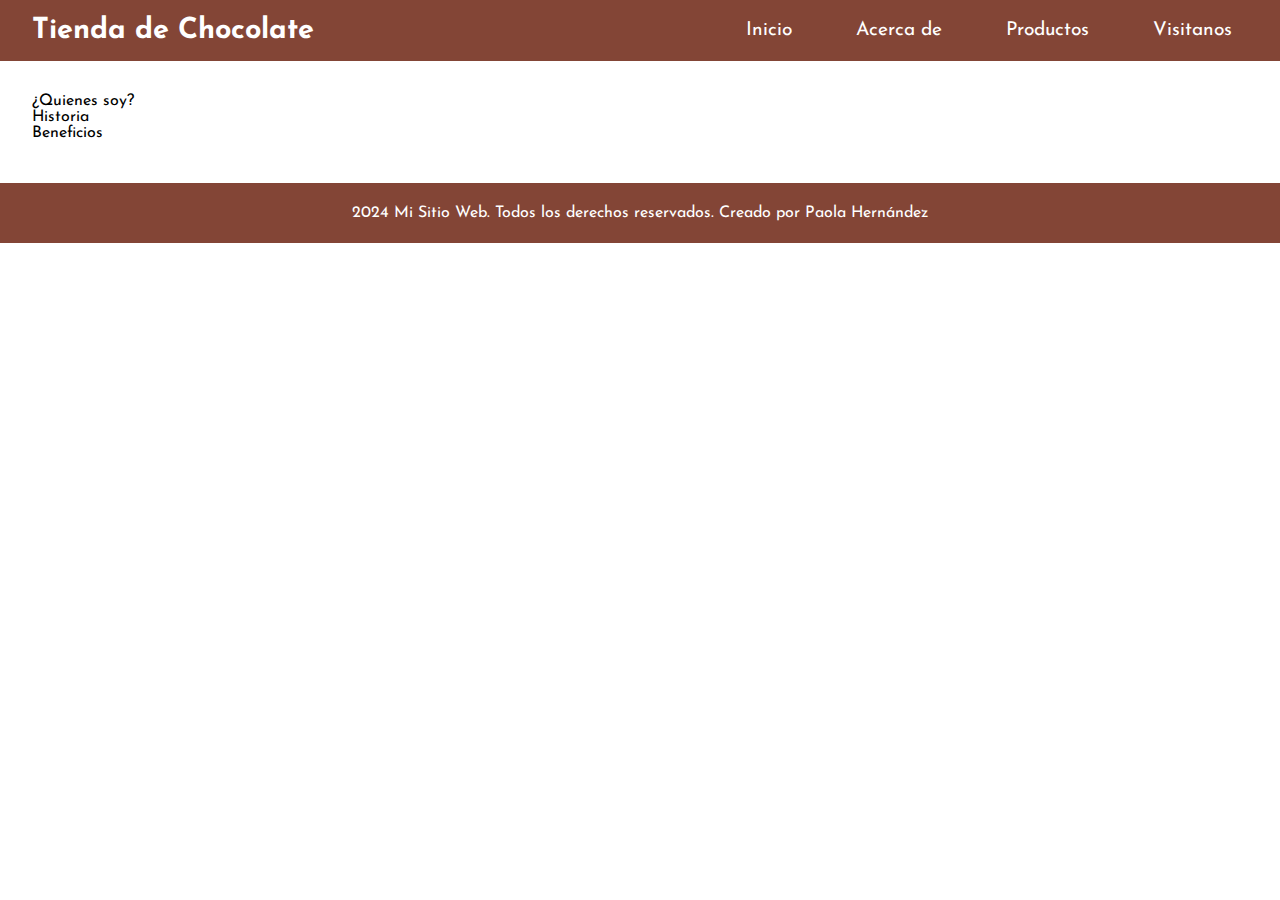
==== about.html @ 927e00bd "Actualizacion, proyecto mejorado y adaptado con las practicas realizadas en el modulo dos" ====
<!DOCTYPE html>
<html lang="en">
  <head>
    <meta charset="UTF-8" />
    <meta name="viewport" content="width=device-width, initial-scale=1.0" />
    <title>Productos</title>
    <link rel="shortcut icon" href="./img/vista.png" type="image/x-icon" />
    <link rel="stylesheet" href="./css/acerca.css" />
    <link rel="preconnect" href="https://fonts.googleapis.com" />
    <link rel="preconnect" href="https://fonts.gstatic.com" crossorigin />
    <link
      href="https://fonts.googleapis.com/css2?family=Josefin+Sans:ital,wght@0,100..700;1,100..700&display=swap"
      rel="stylesheet"
    />
  </head>
  <body>
    <header>
      <h1>Tienda de Chocolate</h1>
      <nav class="navbar">
        <ul>
          <li><a href="home.html">Inicio</a></li>
          <li><a href="about.html">Acerca de</a></li>
          <li><a href="Products.html">Productos</a></li>
          <li><a href="Visitus.html">Visitanos</a></li>
        </ul>
      </nav>
    </header>

    <main>
      <section>
        <div>¿Quienes soy?</div>
        <div>Historia</div>
        <div>Beneficios</div>
      </section>
    </main>

    <footer>
      <p>
        2024 Mi Sitio Web. Todos los derechos reservados. Creado por Paola
        Hernández
      </p>
    </footer>
  </body>
</html>
---- css/acerca.css ----
* {
  margin: 0;
  padding: 0;
  box-sizing: border-box;
  font-family: "Josefin Sans", serif;
}

/* Estilos para nuestro contenedor "header" */
header {
  background-color: #834536;
  display: flex;
  justify-content: space-between;
  align-items: center;
  padding: 1rem 2rem;
}

/* Dentro de header, estilos para el h1 */
header h1 {
  color: white;
  font-size: 1.8rem;
}

/* Cambiamos los estilos de la lista no ordenada */
nav ul {
  list-style: none;
  display: flex;
  gap: 32px;
}

nav ul li a {
  color: white;
  text-decoration: none;
  padding: 0.5rem 1rem;
  border-radius: 4px;
  transition: all 0.3s ease;
  font-size: 1.2rem;
}

nav ul li a:hover {
  /*background-color: #555;*/
  color: #fbd67c;
}

main {
  padding: 2rem;
  margin-bottom: 10px;
}

/* Estilos del footer */
footer {
  display: flex;
  background-color: #834536;
  color: white;
  padding: 1rem;
  justify-content: center;
  align-items: center;
  text-align: center;
  height: 60px;
  bottom: 0;
  width: 100%;
}
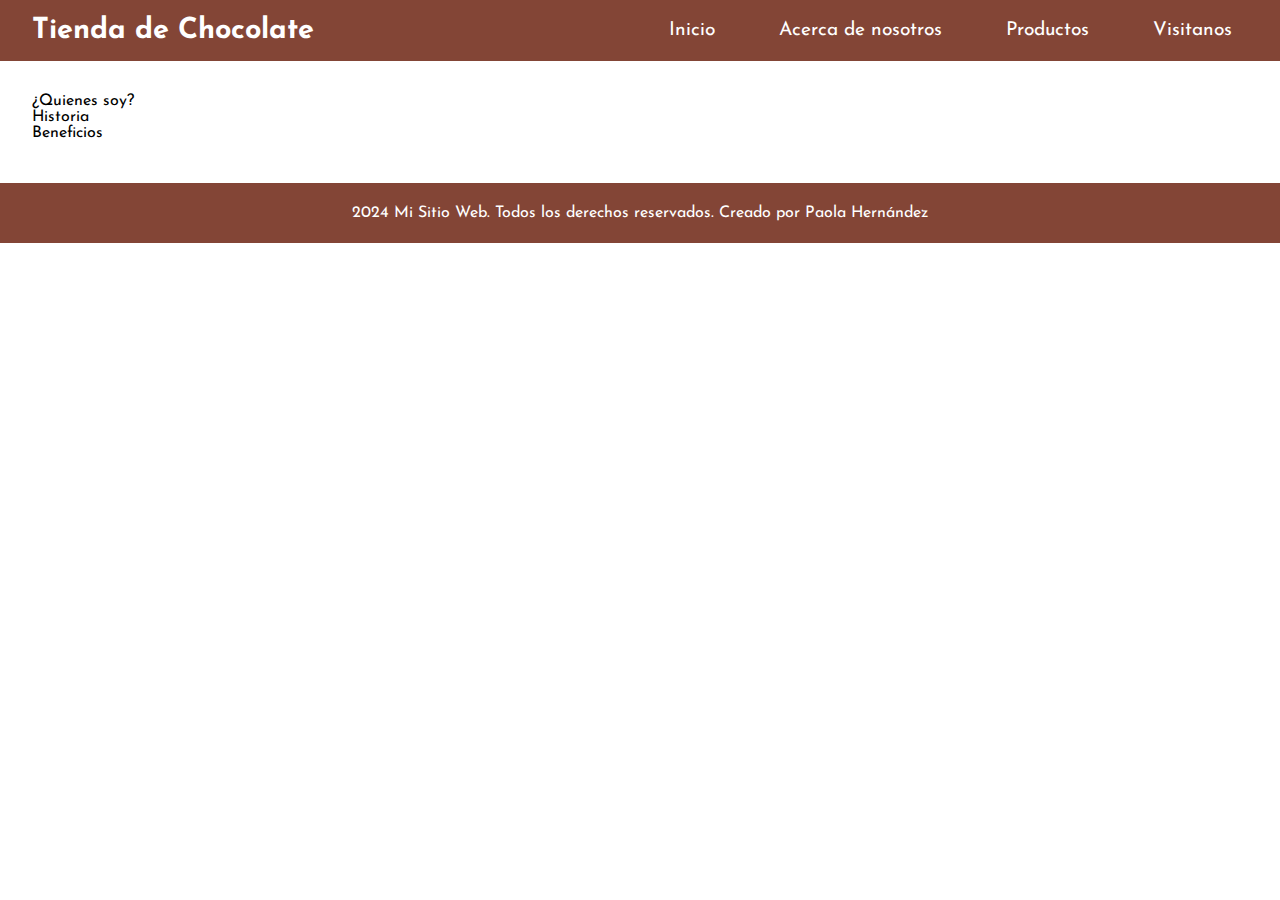
==== commit 5880c01b: "Cambios en el navbar en los enlaces de html que estaban mal referenciados" ====
--- a/about.html
+++ b/about.html
@@ -18,10 +18,10 @@
       <h1>Tienda de Chocolate</h1>
       <nav class="navbar">
         <ul>
-          <li><a href="home.html">Inicio</a></li>
-          <li><a href="about.html">Acerca de</a></li>
-          <li><a href="Products.html">Productos</a></li>
-          <li><a href="Visitus.html">Visitanos</a></li>
+          <li><a href="index.html">Inicio</a></li>
+          <li><a href="about.html">Acerca de nosotros</a></li>
+          <li><a href="products.html">Productos</a></li>
+          <li><a href="visitus.html">Visitanos</a></li>
         </ul>
       </nav>
     </header>
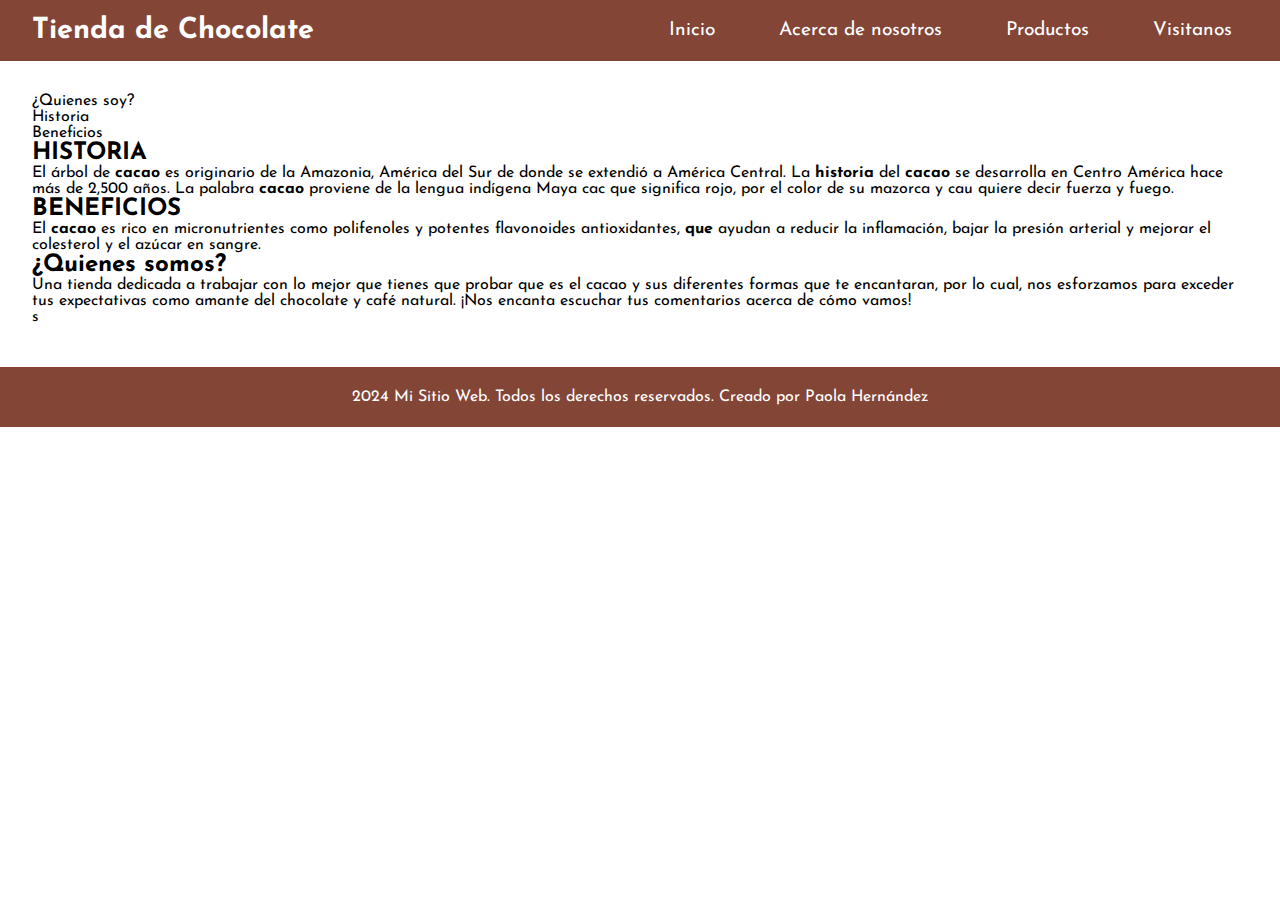
==== commit 859aaec1: "Se agrego secciones con divs falta meterle css" ====
--- a/about.html
+++ b/about.html
@@ -32,6 +32,42 @@
         <div>Historia</div>
         <div>Beneficios</div>
       </section>
+
+      <section>
+        <div>
+          <h2>HISTORIA</h2>
+          <p>
+            El árbol de <strong>cacao</strong> es originario de la Amazonia,
+            América del Sur de donde se extendió a América Central.
+            La <strong>historia</strong> del <strong>cacao</strong> se
+            desarrolla en Centro América hace más de 2,500 años. La
+            palabra <strong>cacao</strong> proviene de la lengua indígena Maya
+            cac que significa rojo, por el color de su mazorca y cau quiere
+            decir fuerza y fuego.
+          </p>
+        </div>
+        <div>
+          <h2>BENEFICIOS</h2>
+          <p>
+            El <strong>cacao</strong> es rico en micronutrientes como
+            polifenoles y potentes flavonoides
+            antioxidantes, <strong>que</strong> ayudan a reducir la inflamación,
+            bajar la presión arterial y mejorar el colesterol y el azúcar en
+            sangre.
+          </p>
+        </div>
+        <div>
+          <h2>¿Quienes somos?</h2>
+          <p>
+            Una tienda dedicada a trabajar con lo mejor que tienes que probar
+            que es el cacao y sus diferentes formas que te encantaran, por lo
+            cual, nos esforzamos para exceder tus expectativas como amante del
+            chocolate y café natural. ¡Nos encanta escuchar tus comentarios
+            acerca de cómo vamos! 
+          </p>
+        </div>
+        s
+      </section>
     </main>
 
     <footer>
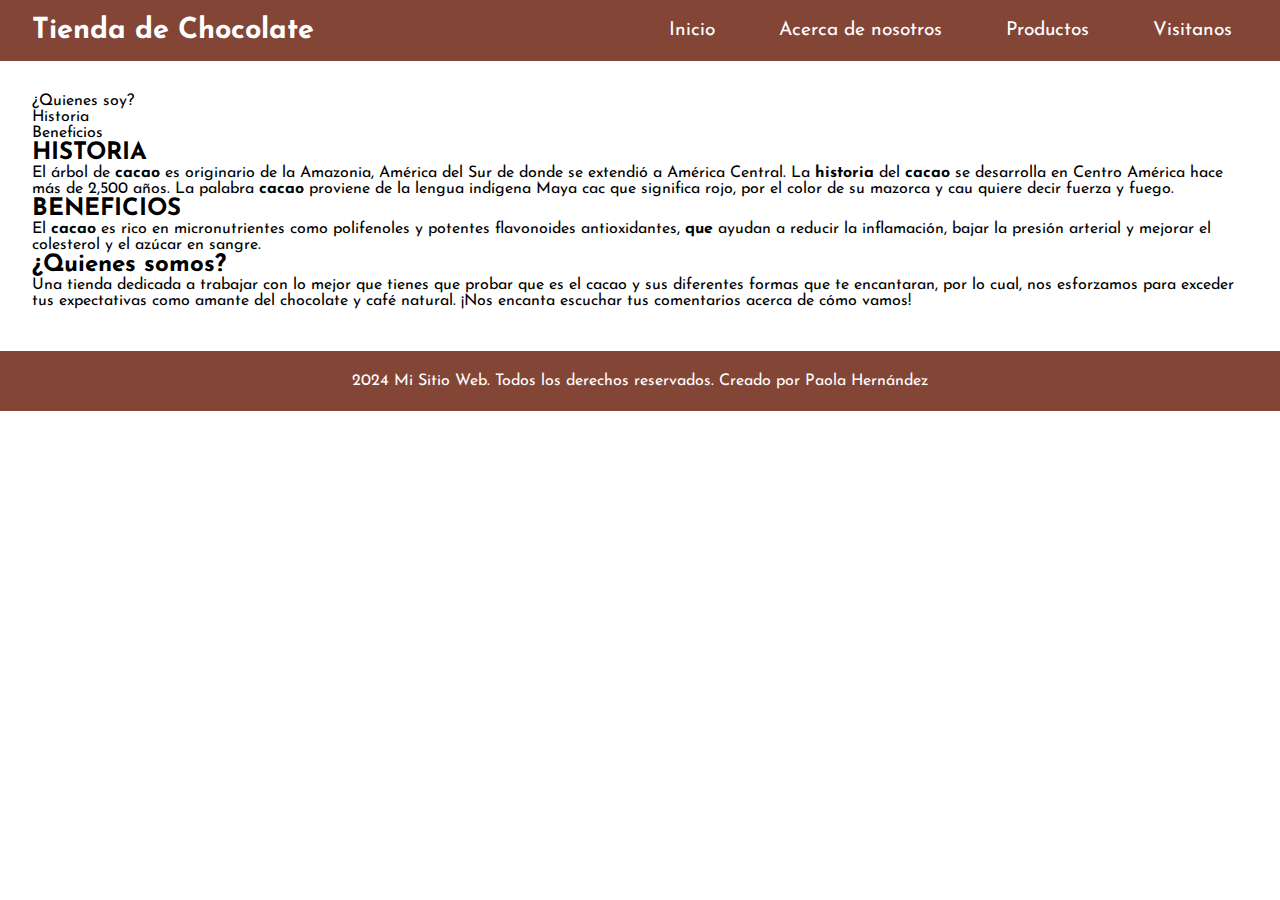
==== commit 9ad4877a: "Se quito una letra de mas" ====
--- a/about.html
+++ b/about.html
@@ -66,7 +66,6 @@
             acerca de cómo vamos! 
           </p>
         </div>
-        s
       </section>
     </main>
 
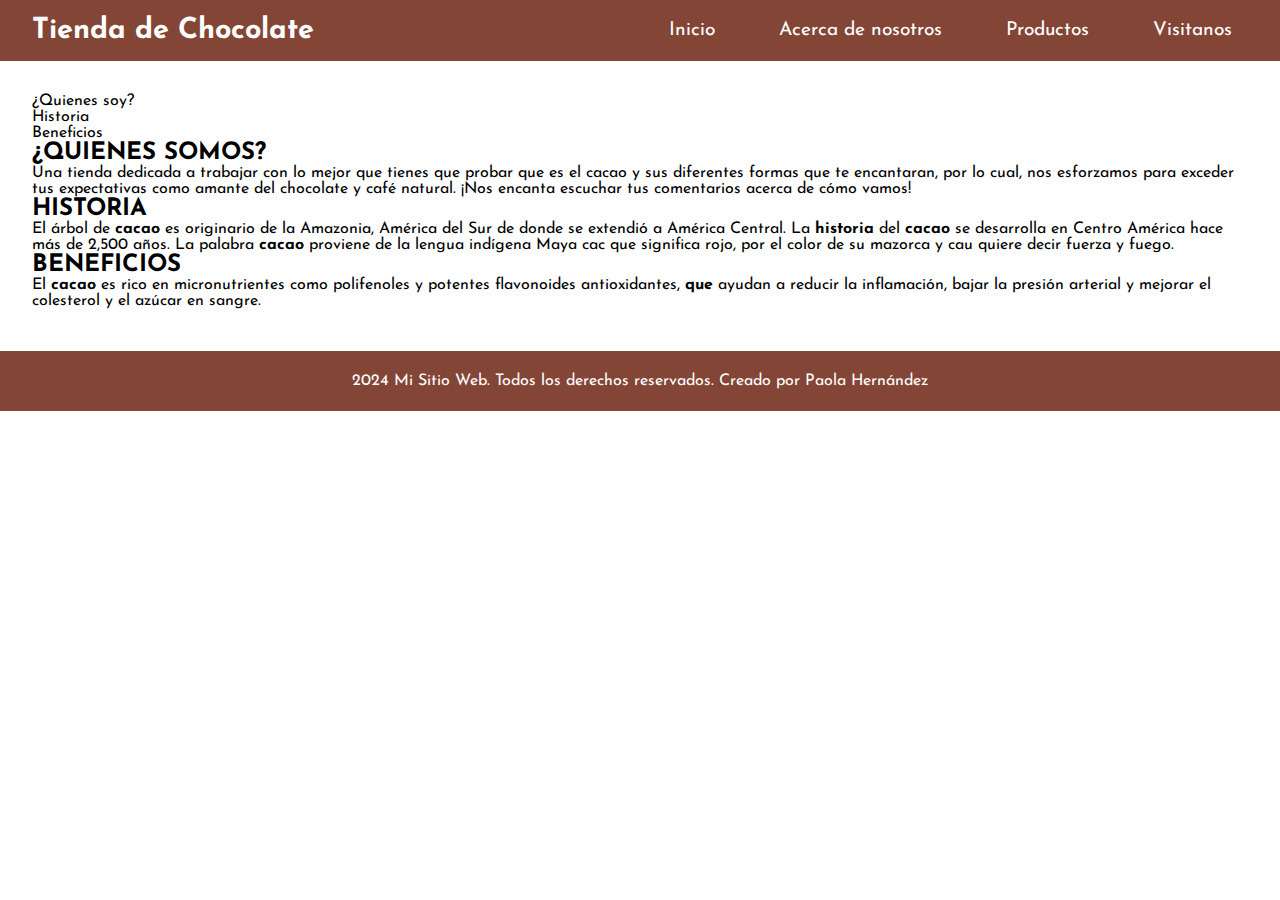
==== commit 83c9b50b: "Se acomodaron los textos en about.ccs" ====
--- a/about.html
+++ b/about.html
@@ -35,6 +35,16 @@
 
       <section>
         <div>
+          <div>
+            <h2>¿QUIENES SOMOS?</h2>
+            <p>
+              Una tienda dedicada a trabajar con lo mejor que tienes que probar
+              que es el cacao y sus diferentes formas que te encantaran, por lo
+              cual, nos esforzamos para exceder tus expectativas como amante del
+              chocolate y café natural. ¡Nos encanta escuchar tus comentarios
+              acerca de cómo vamos! 
+            </p>
+          </div>
           <h2>HISTORIA</h2>
           <p>
             El árbol de <strong>cacao</strong> es originario de la Amazonia,
@@ -45,26 +55,16 @@
             cac que significa rojo, por el color de su mazorca y cau quiere
             decir fuerza y fuego.
           </p>
-        </div>
-        <div>
-          <h2>BENEFICIOS</h2>
-          <p>
-            El <strong>cacao</strong> es rico en micronutrientes como
-            polifenoles y potentes flavonoides
-            antioxidantes, <strong>que</strong> ayudan a reducir la inflamación,
-            bajar la presión arterial y mejorar el colesterol y el azúcar en
-            sangre.
-          </p>
-        </div>
-        <div>
-          <h2>¿Quienes somos?</h2>
-          <p>
-            Una tienda dedicada a trabajar con lo mejor que tienes que probar
-            que es el cacao y sus diferentes formas que te encantaran, por lo
-            cual, nos esforzamos para exceder tus expectativas como amante del
-            chocolate y café natural. ¡Nos encanta escuchar tus comentarios
-            acerca de cómo vamos! 
-          </p>
+          <div>
+            <h2>BENEFICIOS</h2>
+            <p>
+              El <strong>cacao</strong> es rico en micronutrientes como
+              polifenoles y potentes flavonoides
+              antioxidantes, <strong>que</strong> ayudan a reducir la
+              inflamación, bajar la presión arterial y mejorar el colesterol y
+              el azúcar en sangre.
+            </p>
+          </div>
         </div>
       </section>
     </main>
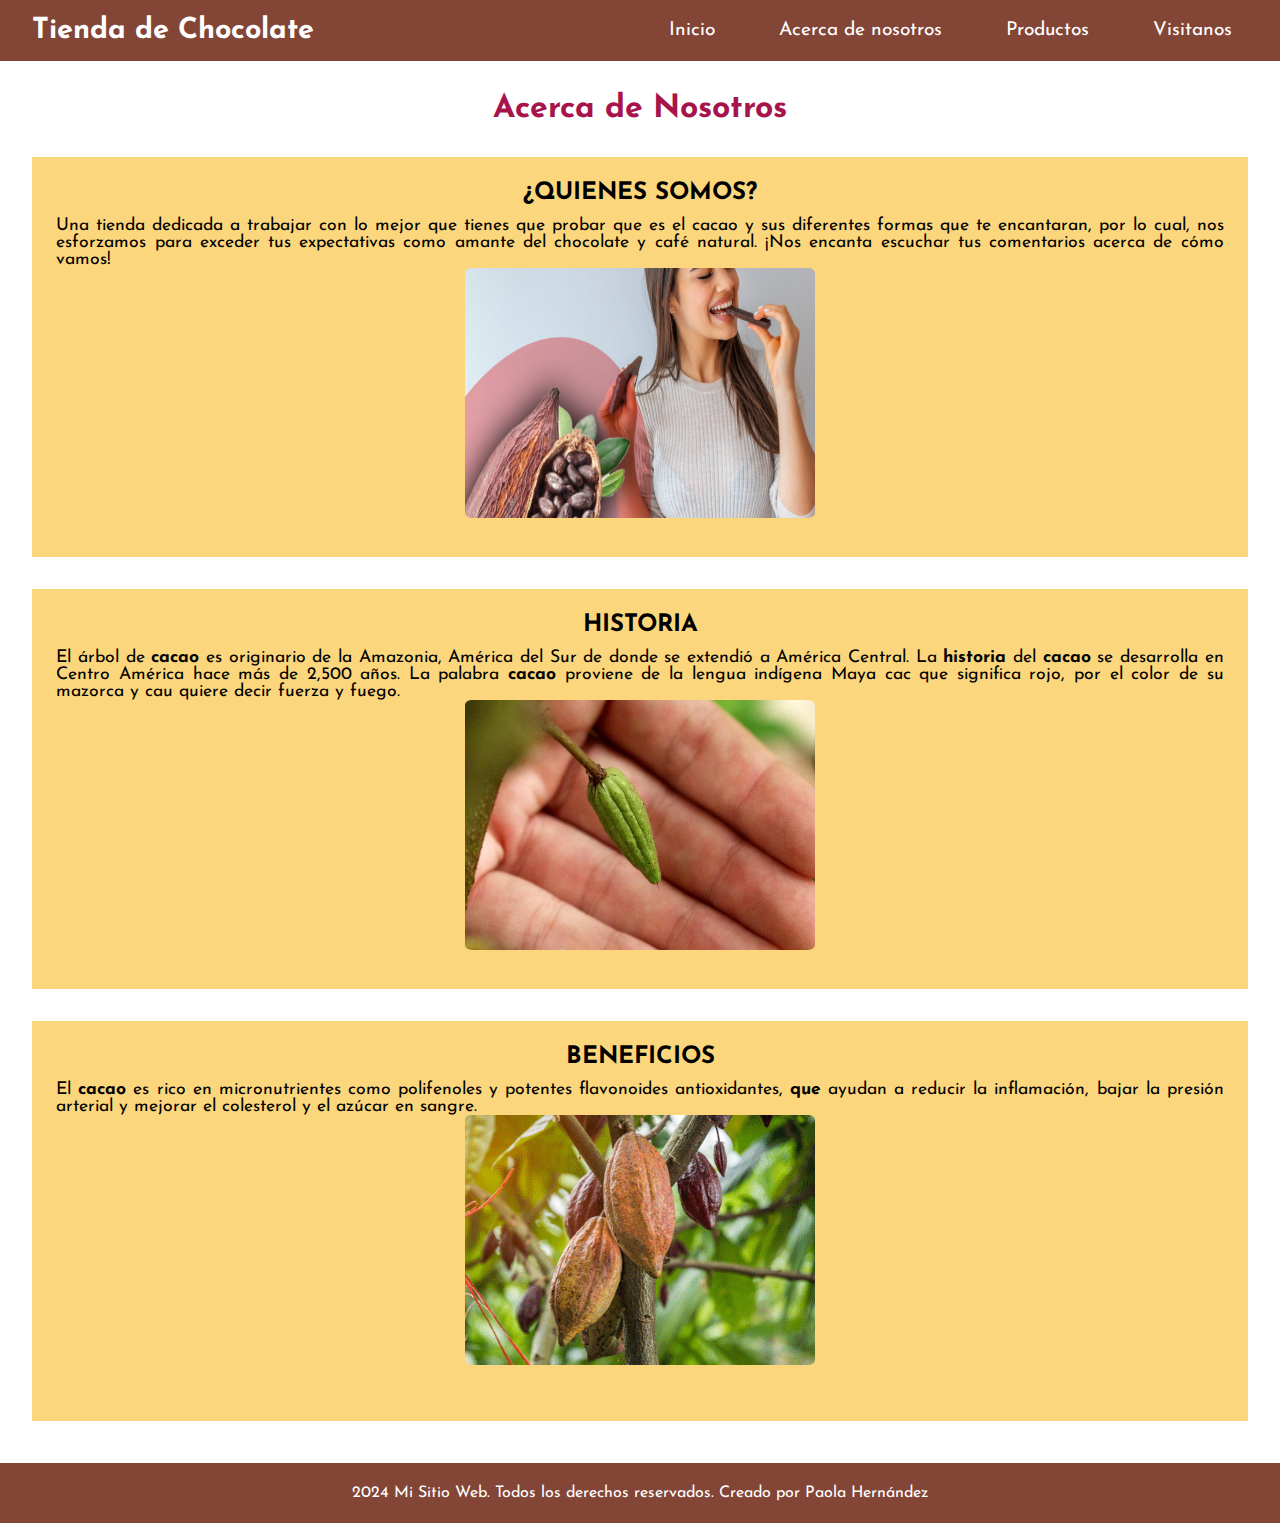
==== commit 8c656543: "Avances de la seccion about" ====
--- a/about.html
+++ b/about.html
@@ -27,15 +27,13 @@
     </header>
 
     <main>
-      <section>
-        <div>¿Quienes soy?</div>
-        <div>Historia</div>
-        <div>Beneficios</div>
-      </section>
+      <div class="about-title">
+        <h1>Acerca de Nosotros</h1>
+      </div>
 
       <section>
-        <div>
-          <div>
+        <div class="textos-container">
+          <div class="texto-card">
             <h2>¿QUIENES SOMOS?</h2>
             <p>
               Una tienda dedicada a trabajar con lo mejor que tienes que probar
@@ -44,18 +42,22 @@
               chocolate y café natural. ¡Nos encanta escuchar tus comentarios
               acerca de cómo vamos! 
             </p>
+            <img src="img/ofrece.jpg" alt="Quienes-somos" />
           </div>
-          <h2>HISTORIA</h2>
-          <p>
-            El árbol de <strong>cacao</strong> es originario de la Amazonia,
-            América del Sur de donde se extendió a América Central.
-            La <strong>historia</strong> del <strong>cacao</strong> se
-            desarrolla en Centro América hace más de 2,500 años. La
-            palabra <strong>cacao</strong> proviene de la lengua indígena Maya
-            cac que significa rojo, por el color de su mazorca y cau quiere
-            decir fuerza y fuego.
-          </p>
-          <div>
+          <div class="texto-card">
+            <h2>HISTORIA</h2>
+            <p>
+              El árbol de <strong>cacao</strong> es originario de la Amazonia,
+              América del Sur de donde se extendió a América Central.
+              La <strong>historia</strong> del <strong>cacao</strong> se
+              desarrolla en Centro América hace más de 2,500 años. La
+              palabra <strong>cacao</strong> proviene de la lengua indígena Maya
+              cac que significa rojo, por el color de su mazorca y cau quiere
+              decir fuerza y fuego.
+            </p>
+            <img src="img/im1.jpg" alt="Historia" />
+          </div>
+          <div class="texto-card">
             <h2>BENEFICIOS</h2>
             <p>
               El <strong>cacao</strong> es rico en micronutrientes como
@@ -64,6 +66,7 @@
               inflamación, bajar la presión arterial y mejorar el colesterol y
               el azúcar en sangre.
             </p>
+            <img src="img/Chocolate-semilla.gif" alt="Semilla-chocolate" />
           </div>
         </div>
       </section>
--- a/css/acerca.css
+++ b/css/acerca.css
@@ -46,6 +46,42 @@
   margin-bottom: 10px;
 }
 
+.about-title {
+  display: flex;
+  align-items: center;
+  justify-content: center;
+  padding-bottom: 2rem;
+}
+.about-title h1 {
+  text-align: center;
+  color: #a7144c;
+}
+
+/* Seccion de los parrafos quienes somos, historia y beneficios */
+.textos-container {
+  display: flex;
+  flex-direction: column;
+  gap: 2rem;
+  text-align: center;
+}
+
+.texto-card {
+  width: 100%;
+  height: 25rem;
+  background-color: #fbd67c;
+  padding: 2%;
+}
+.texto-card p {
+  font-size: 1.1rem;
+  text-align: justify;
+  padding-top: 1%;
+}
+.texto-card img {
+  width: 350px;
+  height: 250px;
+  border-radius: 2%;
+}
+
 /* Estilos del footer */
 footer {
   display: flex;
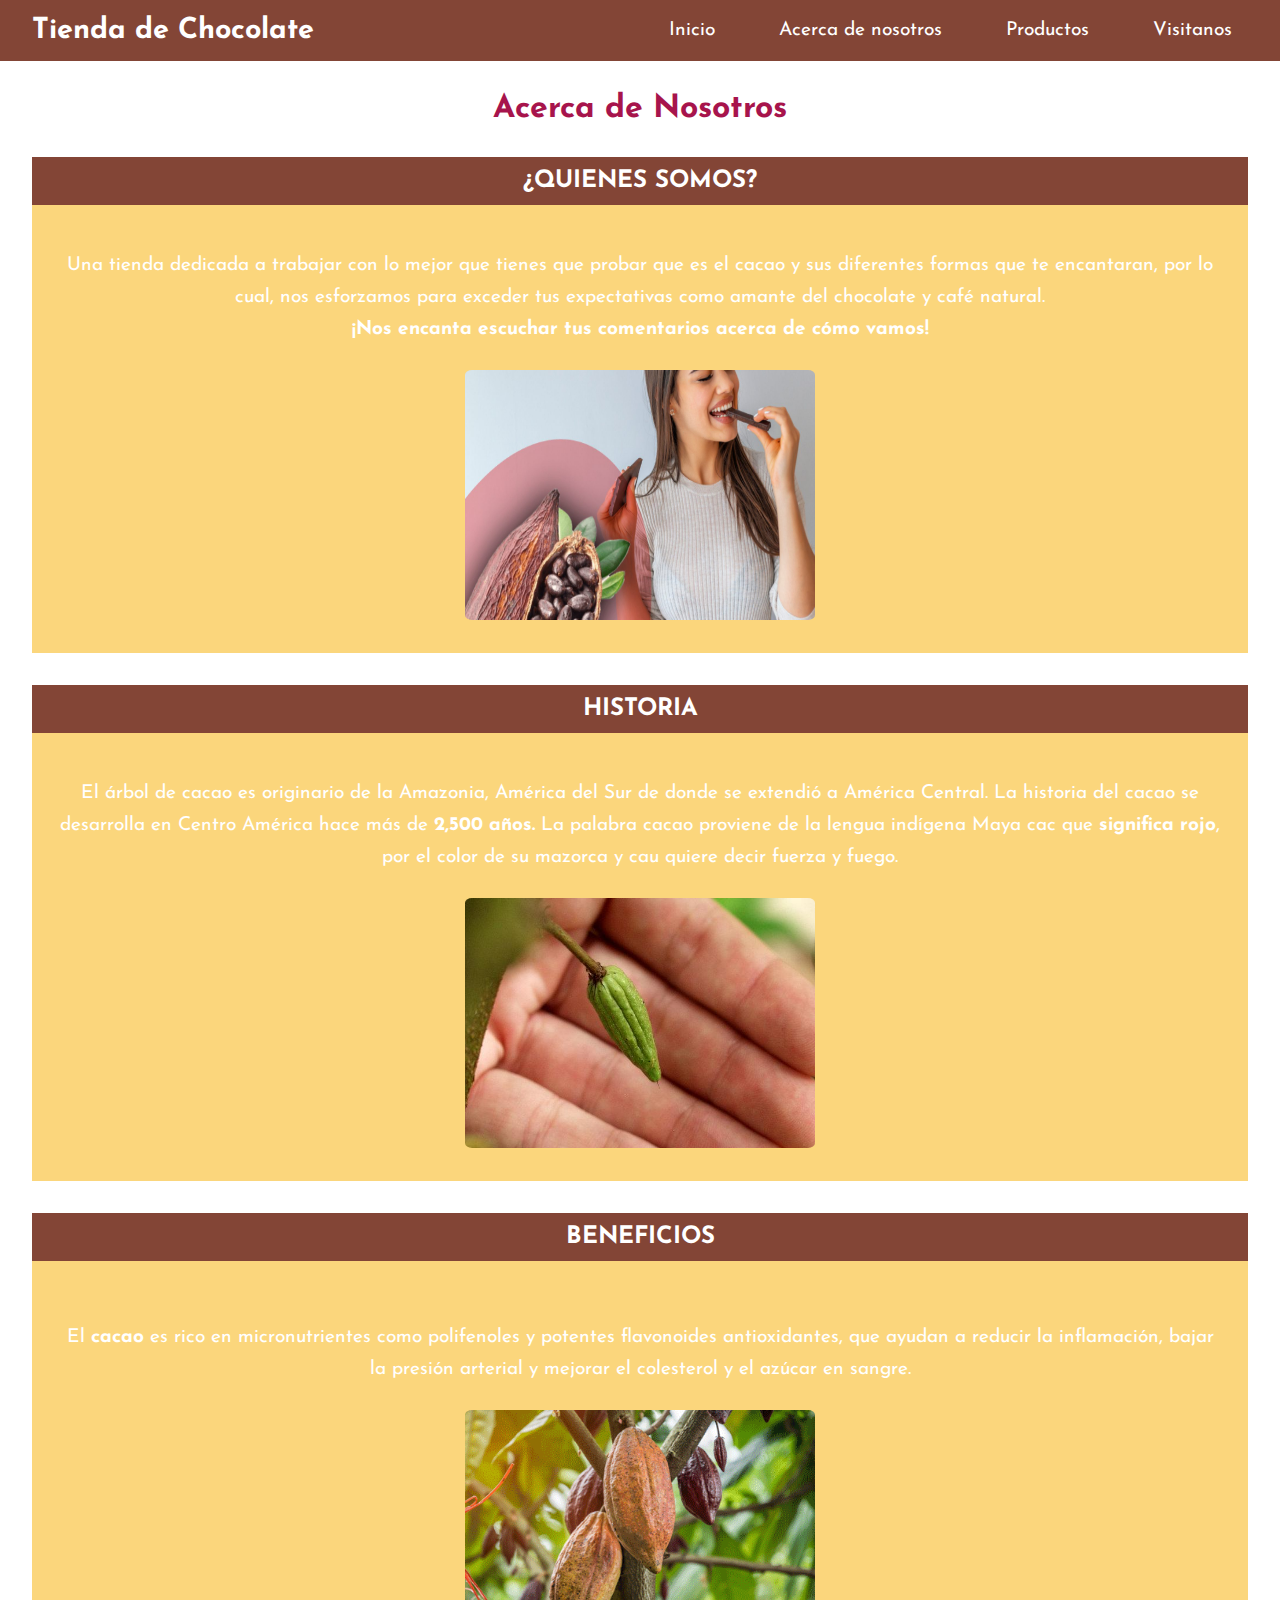
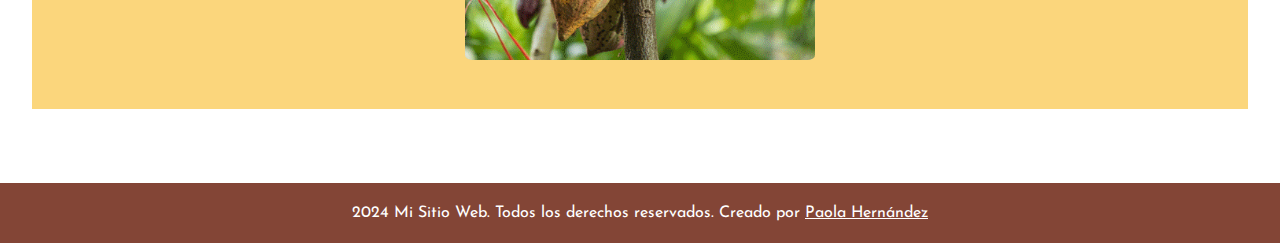
==== commit 392a7e19: "Finalizacion de la seccion de productos con diseño responsivo" ====
--- a/about.html
+++ b/about.html
@@ -33,38 +33,39 @@
 
       <section>
         <div class="textos-container">
+          <div class="title-card"><h2>¿QUIENES SOMOS?</h2></div>
           <div class="texto-card">
-            <h2>¿QUIENES SOMOS?</h2>
             <p>
               Una tienda dedicada a trabajar con lo mejor que tienes que probar
               que es el cacao y sus diferentes formas que te encantaran, por lo
               cual, nos esforzamos para exceder tus expectativas como amante del
-              chocolate y café natural. ¡Nos encanta escuchar tus comentarios
-              acerca de cómo vamos! 
+              chocolate y café natural.<br />
+              <strong
+                >¡Nos encanta escuchar tus comentarios acerca de cómo
+                vamos!</strong
+              >
             </p>
             <img src="img/ofrece.jpg" alt="Quienes-somos" />
           </div>
+          <div class="title-card"><h2>HISTORIA</h2></div>
           <div class="texto-card">
-            <h2>HISTORIA</h2>
             <p>
-              El árbol de <strong>cacao</strong> es originario de la Amazonia,
-              América del Sur de donde se extendió a América Central.
-              La <strong>historia</strong> del <strong>cacao</strong> se
-              desarrolla en Centro América hace más de 2,500 años. La
-              palabra <strong>cacao</strong> proviene de la lengua indígena Maya
-              cac que significa rojo, por el color de su mazorca y cau quiere
-              decir fuerza y fuego.
+              El árbol de cacao es originario de la Amazonia, América del Sur de
+              donde se extendió a América Central. La historia del cacao se
+              desarrolla en Centro América hace más de
+              <strong>2,500 años.</strong> La palabra cacao proviene de la
+              lengua indígena Maya cac que <strong>significa rojo</strong>, por
+              el color de su mazorca y cau quiere decir fuerza y fuego.
             </p>
             <img src="img/im1.jpg" alt="Historia" />
           </div>
+          <div class="title-card"><h2>BENEFICIOS</h2></div>
           <div class="texto-card">
-            <h2>BENEFICIOS</h2>
             <p>
               El <strong>cacao</strong> es rico en micronutrientes como
-              polifenoles y potentes flavonoides
-              antioxidantes, <strong>que</strong> ayudan a reducir la
-              inflamación, bajar la presión arterial y mejorar el colesterol y
-              el azúcar en sangre.
+              polifenoles y potentes flavonoides antioxidantes, que ayudan a
+              reducir la inflamación, bajar la presión arterial y mejorar el
+              colesterol y el azúcar en sangre.
             </p>
             <img src="img/Chocolate-semilla.gif" alt="Semilla-chocolate" />
           </div>
@@ -74,8 +75,8 @@
 
     <footer>
       <p>
-        2024 Mi Sitio Web. Todos los derechos reservados. Creado por Paola
-        Hernández
+        2024 Mi Sitio Web. Todos los derechos reservados. Creado por
+        <a href="https://github.com/PHDZTQ">Paola Hernández</a>
       </p>
     </footer>
   </body>
--- a/css/acerca.css
+++ b/css/acerca.css
@@ -61,25 +61,39 @@
 .textos-container {
   display: flex;
   flex-direction: column;
-  gap: 2rem;
   text-align: center;
+  color: white;
 }
-
+.title-card {
+  display: flex;
+  align-items: center;
+  justify-content: center;
+  width: 100%;
+  height: 3rem;
+  background-color: #834536;
+}
 .texto-card {
+  display: flex;
+  flex-direction: column;
+  align-items: center;
+  justify-content: center;
   width: 100%;
-  height: 25rem;
+  height: 28rem;
   background-color: #fbd67c;
   padding: 2%;
+  margin-bottom: 2rem;
 }
 .texto-card p {
-  font-size: 1.1rem;
-  text-align: justify;
+  font-size: 1.2rem;
+  text-align: center;
   padding-top: 1%;
+  line-height: 2rem;
 }
 .texto-card img {
   width: 350px;
   height: 250px;
   border-radius: 2%;
+  margin-top: 2%;
 }
 
 /* Estilos del footer */
@@ -95,3 +109,46 @@
   bottom: 0;
   width: 100%;
 }
+a {
+  color: white;
+}
+
+@media screen and (max-width: 769px) {
+  nav ul,
+  li,
+  a {
+    display: flex;
+    justify-content: center;
+    text-align: center;
+    align-items: center;
+  }
+
+  nav ul {
+    gap: 20px;
+  }
+}
+
+@media screen and (max-width: 426px) {
+  .navbar_movil {
+    display: flex;
+    flex-direction: column;
+  }
+  header,
+  nav ul {
+    flex-direction: column;
+  }
+  .title-card h2 {
+    font-size: 1.4rem;
+  }
+  .texto-card {
+    height: 32rem;
+  }
+  .texto-card p {
+    font-size: 1rem;
+  }
+  .texto-card img {
+    width: 250px;
+    height: 150px;
+    margin-top: 1%;
+  }
+}
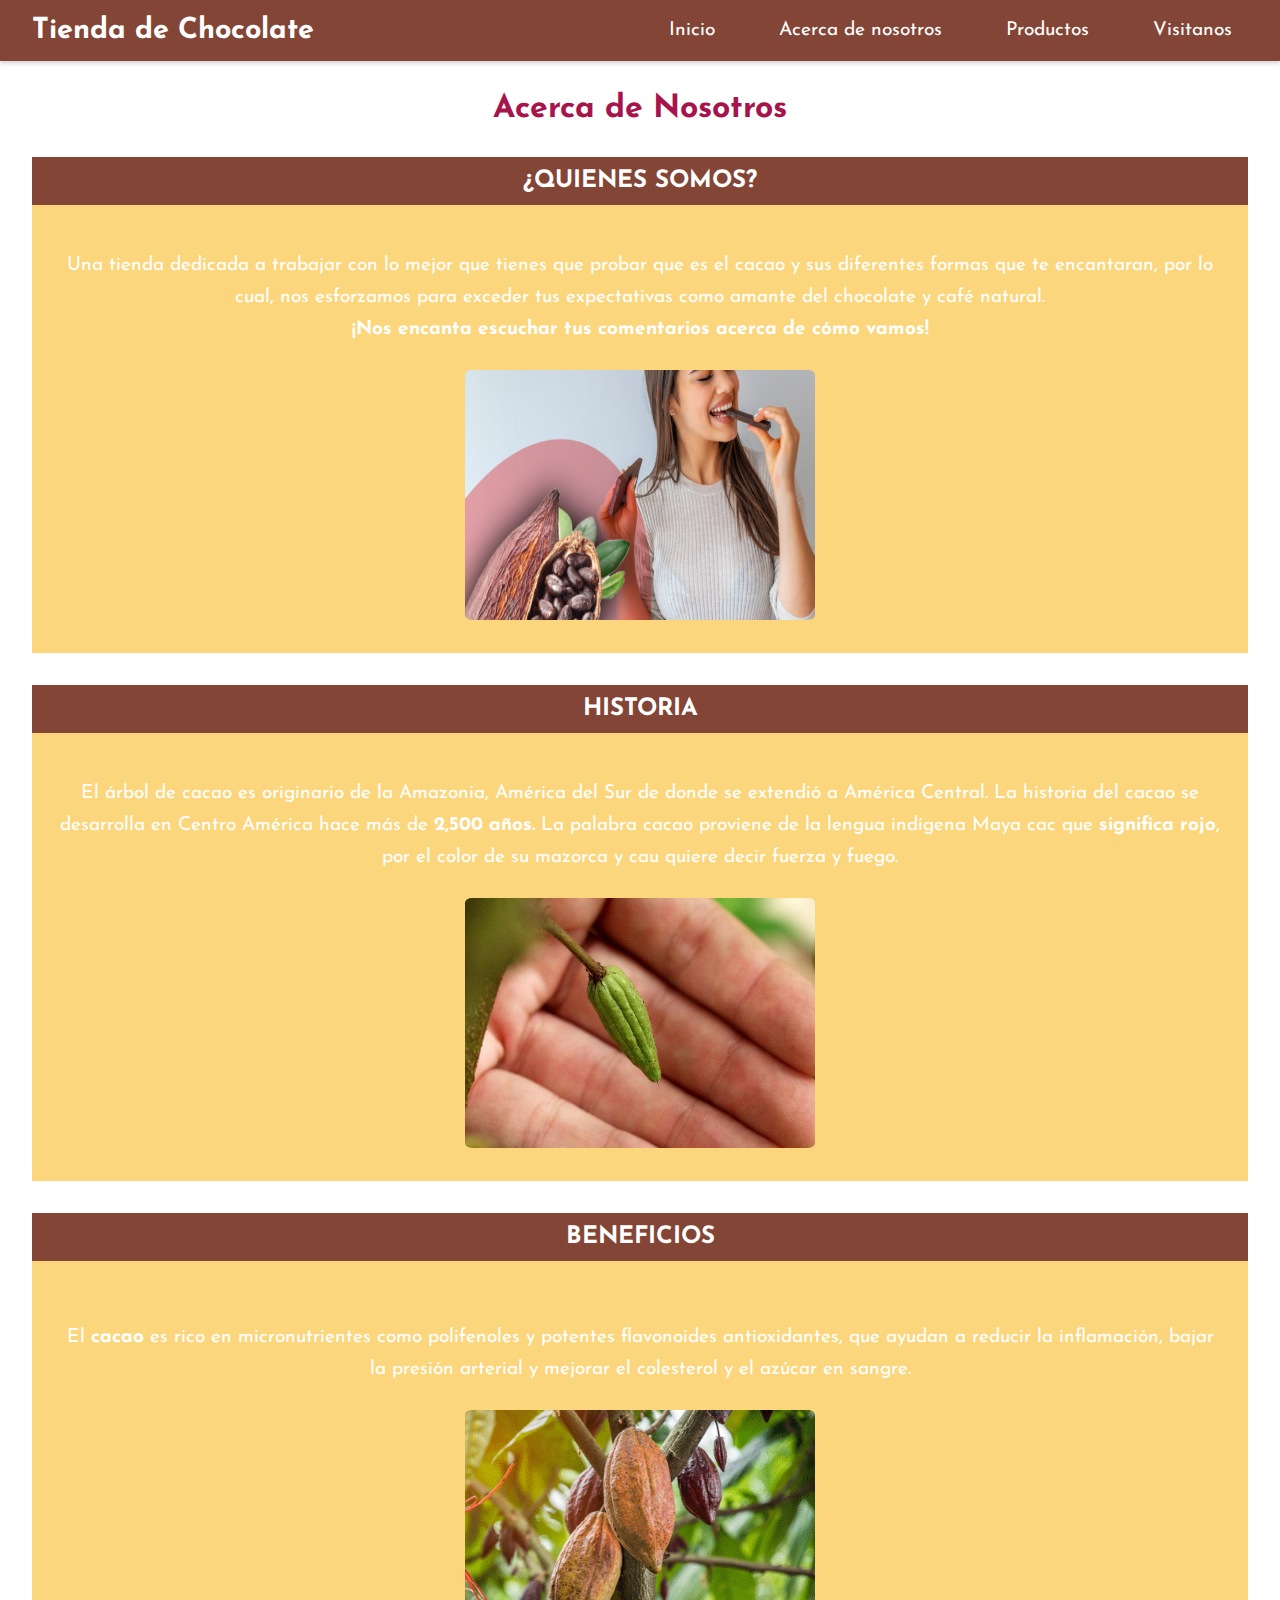
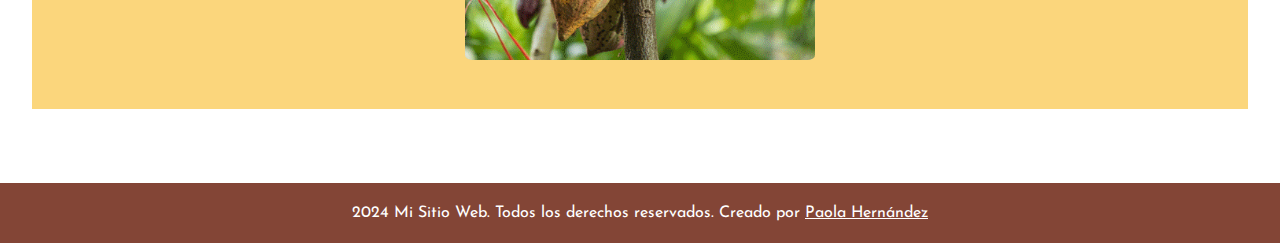
==== commit f388fbbb: "Finalizacion de seccion visitanos con diseño responsivo" ====
--- a/about.html
+++ b/about.html
@@ -76,7 +76,7 @@
     <footer>
       <p>
         2024 Mi Sitio Web. Todos los derechos reservados. Creado por
-        <a href="https://github.com/PHDZTQ">Paola Hernández</a>
+        <a href="https://github.com/PHDZTQ" target="_blank">Paola Hernández</a>
       </p>
     </footer>
   </body>
--- a/css/acerca.css
+++ b/css/acerca.css
@@ -12,6 +12,7 @@
   justify-content: space-between;
   align-items: center;
   padding: 1rem 2rem;
+  box-shadow: 0 2px 5px rgba(0, 0, 0, 0.2);
 }
 
 /* Dentro de header, estilos para el h1 */
